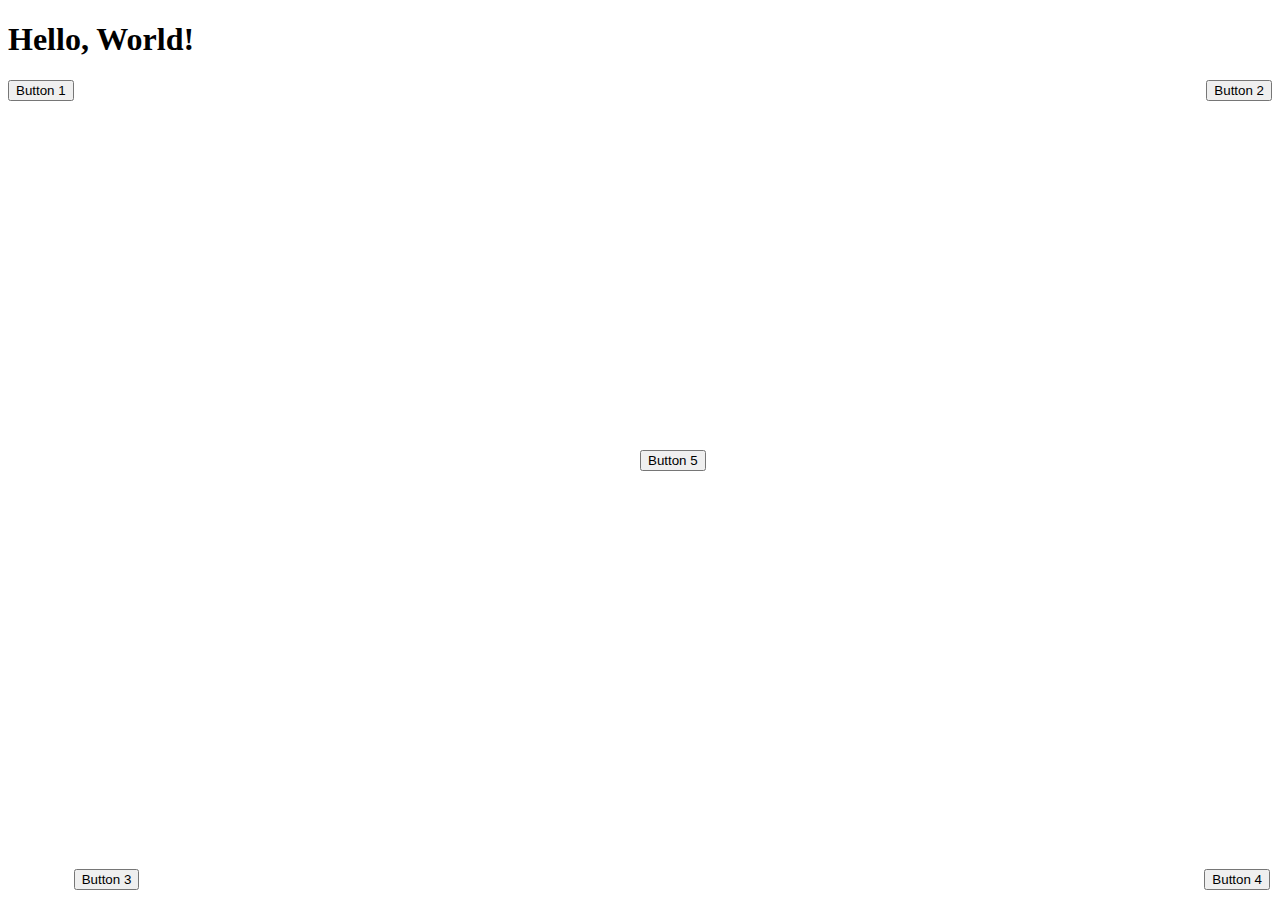
==== Test Page/index.html @ 1a14cfc2 "Create test webpage" ====
<!DOCTYPE html>
<html>
  <head>
    <title>My webpage!</title>
    <link rel="stylesheet" href="styles.css" />
  </head>
  <body>
    <h1>Hello, World!</h1>
    <h4 id='date'></h4>
    <button class="topleft" type="button">Button 1 </button>
    <button class="topright" type="button">Button 2 </button>
    <button class="bottomleft" type="button">Button 3 </button>
    <button class="bottomright" type="button">Button 4 </button>
    <button class="middle" type="button">Button 5 </button>
  </body>
</html>
---- Test Page/styles.css ----
.topleft{
	float:left;
}

.topright{
	float:right;
}

.bottomleft{
	position: absolute;
	bottom: 10px;
}

.bottomright{
	position: absolute;
	bottom: 10px;
	right: 10px;
}

.middle{
	position: absolute;
	top:50%;
	left:50%;
}
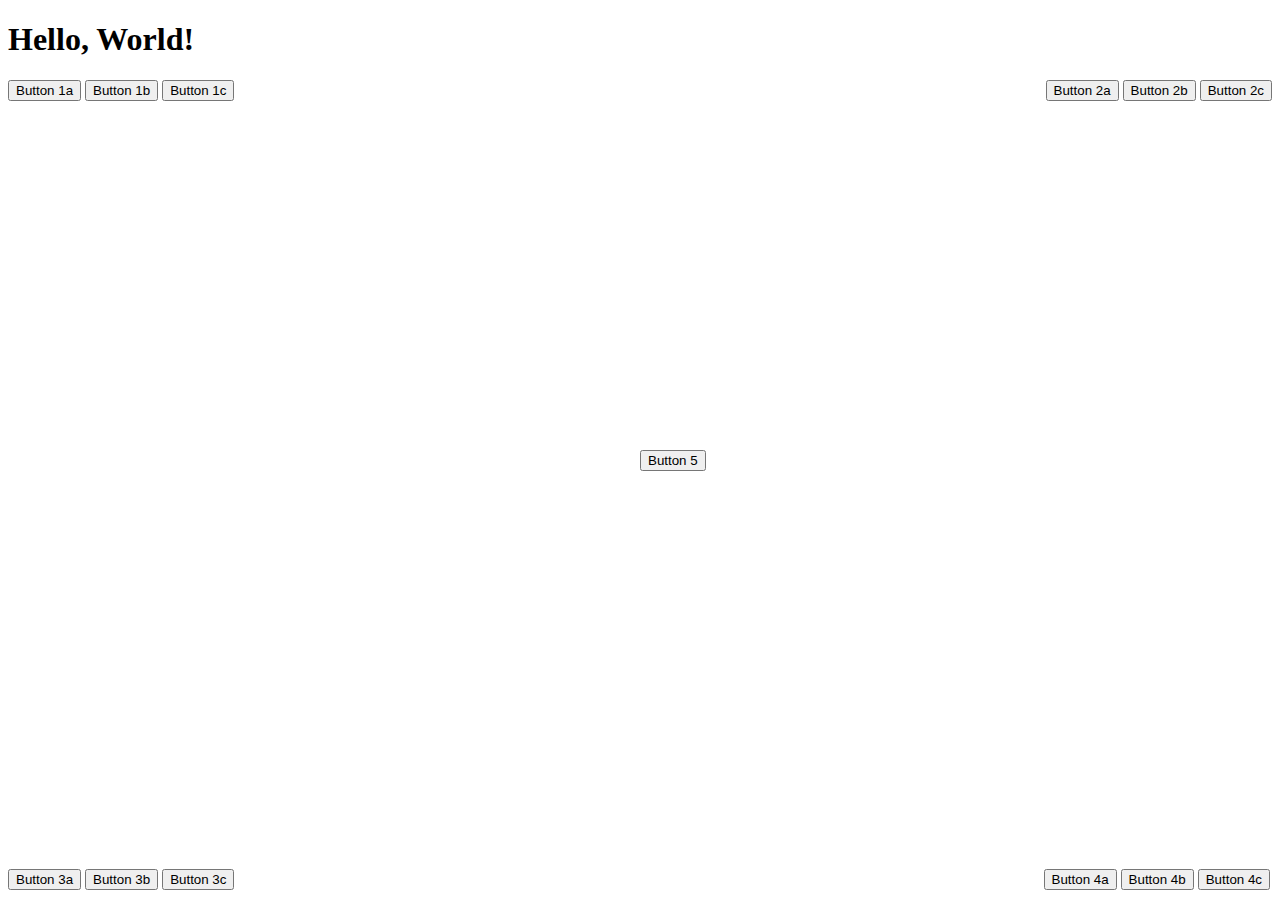
==== commit a8b3249a: "Add tab buffer zone and searh over all interactive elements" ====
--- a/Test Page/index.html
+++ b/Test Page/index.html
@@ -7,10 +7,26 @@
   <body>
     <h1>Hello, World!</h1>
     <h4 id='date'></h4>
-    <button class="topleft" type="button">Button 1 </button>
-    <button class="topright" type="button">Button 2 </button>
-    <button class="bottomleft" type="button">Button 3 </button>
-    <button class="bottomright" type="button">Button 4 </button>
+    <div class="topleft">
+      <button type="button">Button 1a </button>
+      <button type="button">Button 1b </button>
+      <button type="button">Button 1c </button>
+    </div>
+    <div class="topright">
+      <button type="button">Button 2a </button>
+      <button type="button">Button 2b </button>
+      <button type="button">Button 2c </button>
+    </div>
+    <div class="bottomleft">
+      <button type="button">Button 3a </button>
+      <button type="button">Button 3b </button>
+      <button type="button">Button 3c </button>
+    </div>
+    <div class="bottomright">
+      <button type="button">Button 4a </button>
+      <button type="button">Button 4b </button>
+      <button type="button">Button 4c </button>
+    </div>
     <button class="middle" type="button">Button 5 </button>
   </body>
 </html>--- a/Test Page/styles.css
+++ b/Test Page/styles.css
@@ -6,12 +6,12 @@
 	float:right;
 }
 
-.bottomleft{
+div.bottomleft{
 	position: absolute;
 	bottom: 10px;
 }
 
-.bottomright{
+div.bottomright{
 	position: absolute;
 	bottom: 10px;
 	right: 10px;
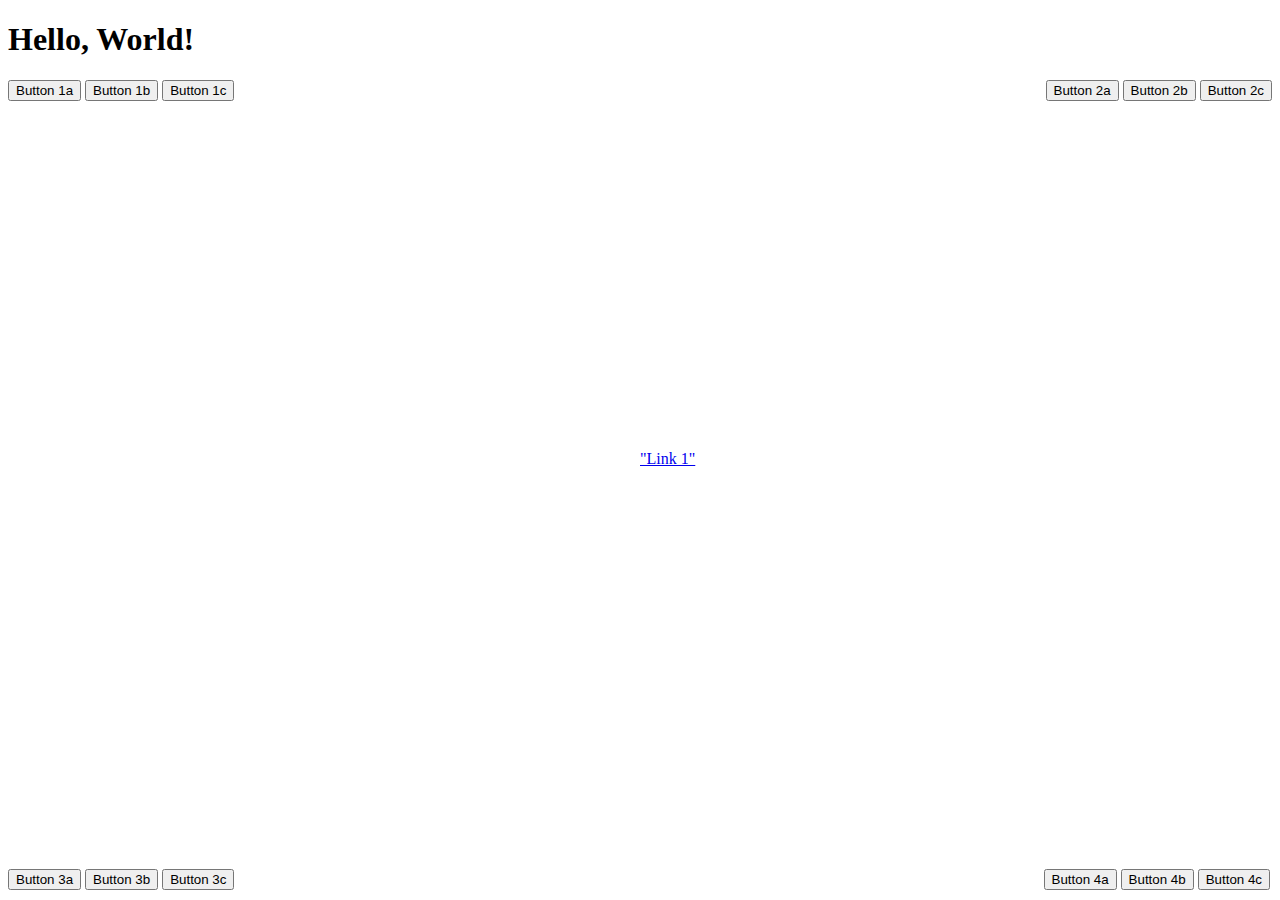
==== commit a58827ac: "Fix finding all element types" ====
--- a/Test Page/index.html
+++ b/Test Page/index.html
@@ -27,6 +27,8 @@
       <button type="button">Button 4b </button>
       <button type="button">Button 4c </button>
     </div>
-    <button class="middle" type="button">Button 5 </button>
+    <div class="middle">
+      <a href="https://www.w3schools.com">"Link 1" </a>
+    </div>
   </body>
 </html>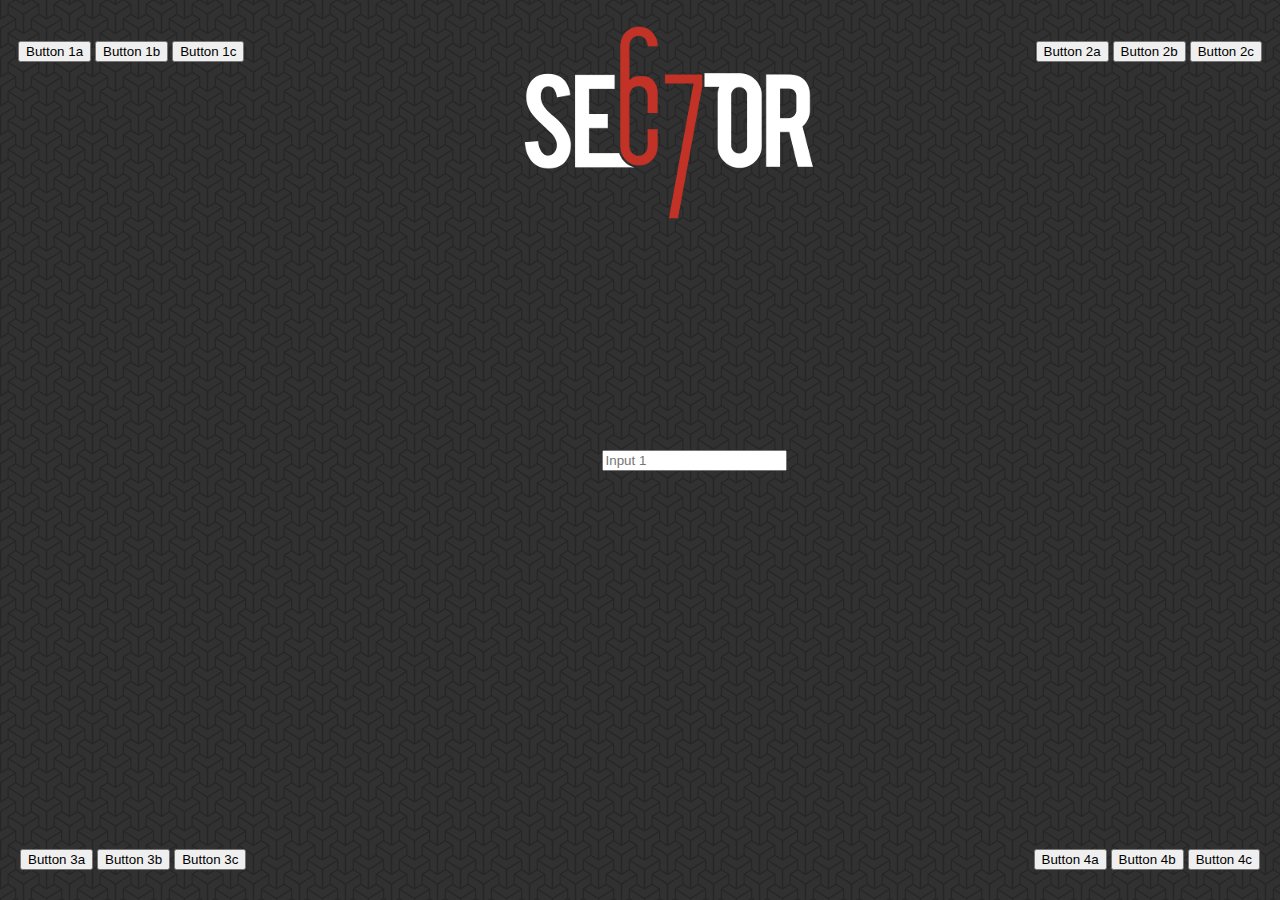
==== commit 6821529a: "prettify test page" ====
--- a/Test Page/index.html
+++ b/Test Page/index.html
@@ -4,8 +4,8 @@
     <title>My webpage!</title>
     <link rel="stylesheet" href="styles.css" />
   </head>
-  <body>
-    <h1>Hello, World!</h1>
+  <body background="backgroundpattern.png">
+    <img src="sector67.png" class="icon"></>
     <h4 id='date'></h4>
     <div class="topleft">
       <button type="button">Button 1a </button>
@@ -28,7 +28,7 @@
       <button type="button">Button 4c </button>
     </div>
     <div class="middle">
-      <a href="https://www.w3schools.com">"Link 1" </a>
+      <input placeholder="Input 1"></>
     </div>
   </body>
 </html>--- a/Test Page/styles.css
+++ b/Test Page/styles.css
@@ -1,24 +1,44 @@
 .topleft{
 	float:left;
+	padding-top: 20px;
+	padding-left: 10px;
 }
 
 .topright{
 	float:right;
+	padding-top: 20px;
+	padding-right: 10px;
 }
 
 div.bottomleft{
 	position: absolute;
-	bottom: 10px;
+	bottom: 30px;
+	left: 20px;
 }
 
 div.bottomright{
 	position: absolute;
-	bottom: 10px;
-	right: 10px;
+	bottom: 30px;
+	right: 20px;
 }
 
 .middle{
 	position: absolute;
 	top:50%;
-	left:50%;
+	left:47%;
+}
+
+.icon{
+	position: absolute;
+	margin-left: 40%;
+}
+
+button:focus{
+	background: #ce3030;
+	outline-color: gray;
+}
+
+input:focus{
+	background: #ce3030;
+	outline-color: gray;
 }